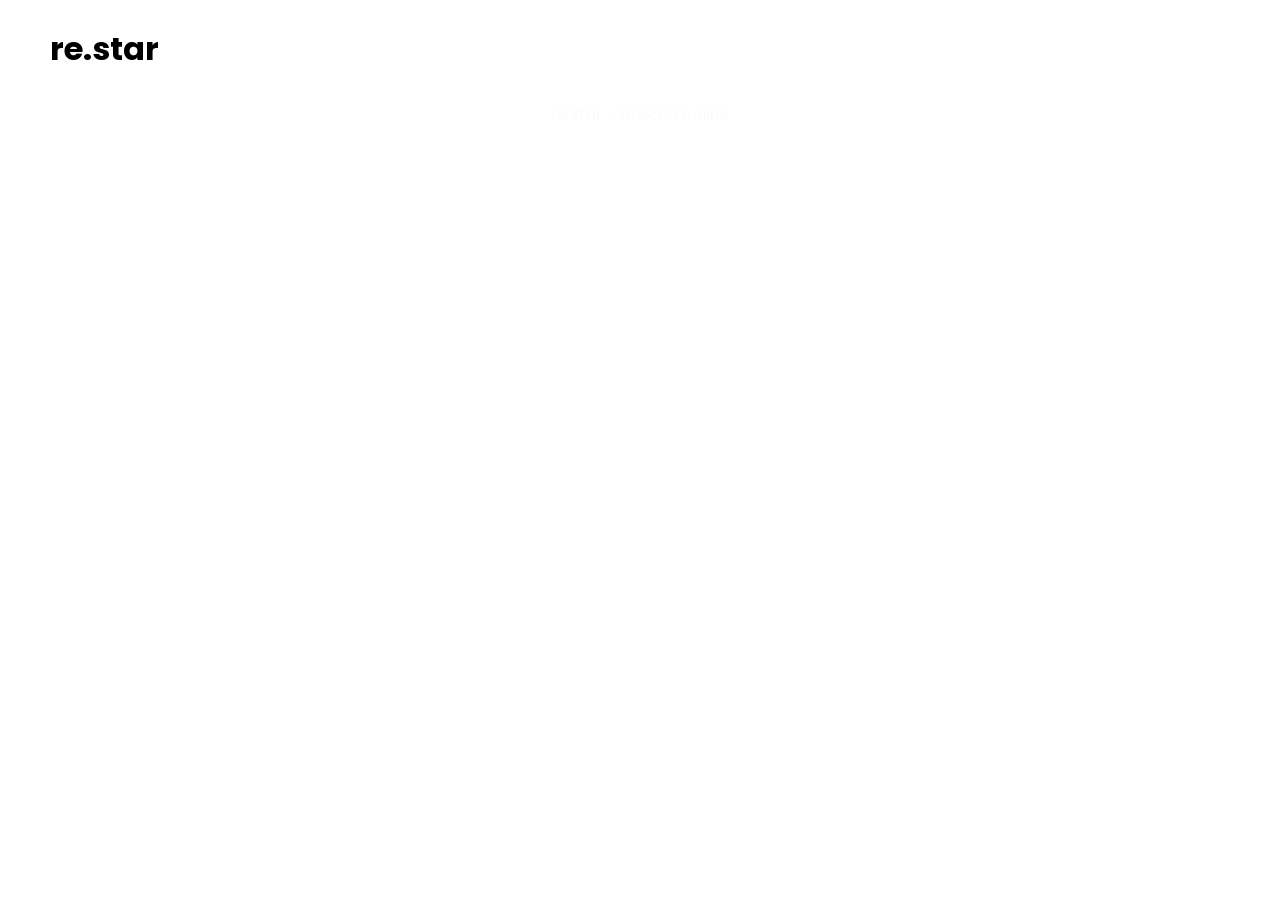
==== fale-c.html @ f4982b36 "." ====
<!DOCTYPE html>
<html lang="pt-br">
<head>
    <meta charset="UTF-8">
    <meta http-equiv="X-UA-Compatible" content="IE=edge">
    <meta name="viewport" content="width=device-width, initial-scale=1.0">
    <link rel="stylesheet" href="style-f.css">
    <link rel="stylesheet" href="style-all.css">
    <link rel="shortcut icon" href="imgs/favicon.ico" type="image/x-icon">
    <title>re.star</title>
</head>
<body>
    <header>
        <h1><span class="gradiente">re.star</span></h1>
        <nav>
            <span class="menu"></span>
            <span class="menu" style="margin-top: 6px;"></span>
            <span class="menu" style="margin-top: 6px;"></span>
        </nav>
    </header>
    <main>
        
    </main>
    <footer>
        <p>re.star - brechó online</p>
    </footer>
</body>
</html>
---- style-all.css ----
@charset "UTF-8";

@import url('https://fonts.googleapis.com/css2?family=Poppins:wght@100;200;300;400;500;600;700;800;900&display=swap');

:root {
    --cor0: #353535;
    --cor1: #4C8647;
    --cor2: #8A78E0;
    --cor3: #2B7FFF;
    --cor4: #FA4236;
    --cor5: #F2901C;
    --cor6: #fbfbfb;
    --cores: linear-gradient(90deg, #4C8647 25%, #8A78E0 40%, #2B7FFF 60%, #FA4236 80%, #F2901C 95%);

    --font: 'Poppins', sans-serif;
}

* {
    margin: 0px;
    padding: 0px;
}

body {
    padding: 0px 50px;
    max-width: 1440px;
    margin: auto;
    font-family: var(--font);
}

h2 {
    font-family: var(--font);
    color: var(--cor0);
    font-weight: 700;
    font-size: 3em;
}

header {
    padding: 25px 0px;

    display: flex;
    justify-content: space-between;
    align-content: center;
    align-items: center;
    flex-direction: row;
}

footer {
    text-align: center;

    padding: 4px;
    color: var(--cor6);
    border-radius: 15px 15px 0px 0px;
}
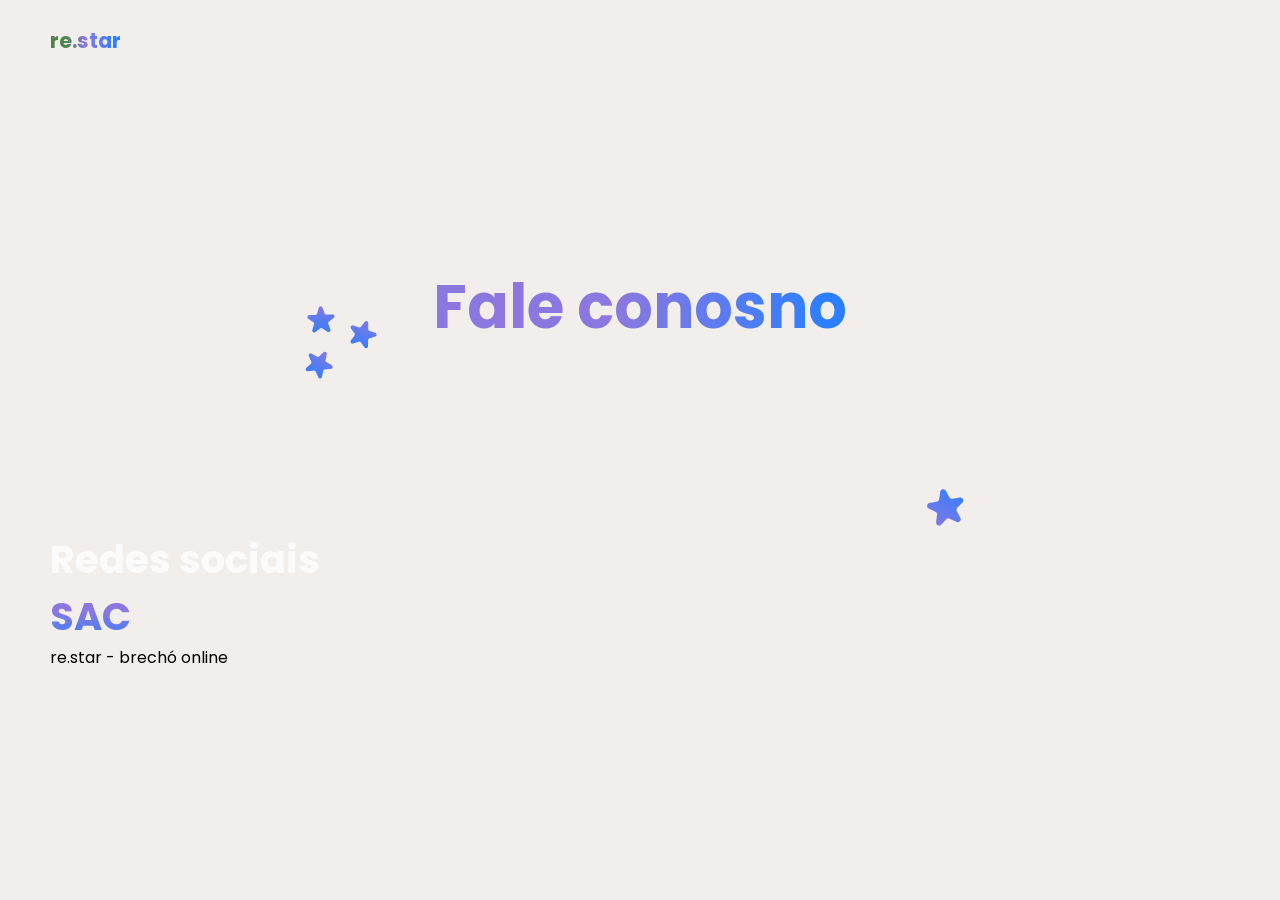
==== commit 1c25d737: "." ====
--- a/fale-c.html
+++ b/fale-c.html
@@ -5,13 +5,12 @@
     <meta http-equiv="X-UA-Compatible" content="IE=edge">
     <meta name="viewport" content="width=device-width, initial-scale=1.0">
     <link rel="stylesheet" href="style-f.css">
-    <link rel="stylesheet" href="style-all.css">
     <link rel="shortcut icon" href="imgs/favicon.ico" type="image/x-icon">
     <title>re.star</title>
 </head>
 <body>
     <header>
-        <h1><span class="gradiente">re.star</span></h1>
+        <h1 class="logo"><span class="gradiente">re.star</span></h1>
         <nav>
             <span class="menu"></span>
             <span class="menu" style="margin-top: 6px;"></span>
@@ -19,7 +18,21 @@
         </nav>
     </header>
     <main>
-        
+        <section class="fc-p">
+            <h1 class="fc-t">Fale conosno</h1>
+        </section>
+        <section>
+            <div>
+
+            </div>
+            <h2 class="rs">Redes sociais</h2>
+        </section>
+        <section>
+            <h2 class="sac">SAC</h2>
+            <div>
+
+            </div>
+        </section>
     </main>
     <footer>
         <p>re.star - brechó online</p>
--- a/style-f.css
+++ b/style-f.css
@@ -0,0 +1,111 @@
+@charset "UTF-8";
+
+@import url('https://fonts.googleapis.com/css2?family=Poppins:wght@100;200;300;400;500;600;700;800;900&display=swap');
+
+:root {
+    --cor0: #353535;
+    --cor1: #4C8647;
+    --cor2: #8A78E0;
+    --cor3: #2B7FFF;
+    --cor4: #FA4236;
+    --cor5: #F2901C;
+    --cor6: #FBFBFB;
+    --cor7: #F2EEEB;
+    --cores: linear-gradient(90deg, #8A78E0 45%, #2B7FFF 95%);
+
+    --font: 'Poppins', sans-serif;
+}
+
+* {
+    margin: 0px;
+    padding: 0px;
+}
+
+body {
+    padding: 0px 50px;
+    max-width: 1440px;
+    margin: auto;
+    font-family: var(--font);
+
+    background-color: var(--cor7);
+}
+
+::-webkit-scrollbar {
+    width: 0.5vw;
+    background-color: var(--cor7);
+}
+
+::-webkit-scrollbar-thumb{
+    background: linear-gradient(180deg, #8A78E0 45%, #2B7FFF 95%);
+    border-radius: 5px;
+}
+
+::-webkit-scrollbar-track{
+    background-color: var(--cor7);
+}
+
+header {
+    padding: 25px 0px;
+
+    display: flex;
+    justify-content: space-between;
+    align-content: center;
+    align-items: center;
+    flex-direction: row;
+}
+
+h1.logo {
+    font-family: var(--font);
+    color: var(--cor0);
+    font-weight: 700;
+    font-size: 1.3em;
+
+    background: linear-gradient(90deg, #4C8647 20%, #8A78E0 50%, #2B7FFF 95%);
+    -webkit-background-clip: text;
+    -webkit-text-fill-color: transparent;
+    background-clip: text;
+}
+
+section.fc-p {
+    display: flex;
+    justify-content: center;
+    align-content: center;
+    align-items: center;
+    flex-direction: row;
+
+    background: transparent url('imgs-f/estrelas-pi.png') center center no-repeat fixed;
+
+    height: 50vh;
+}
+
+h1.fc-t {
+    font-family: var(--font);
+    color: var(--cor0);
+    font-weight: 700;
+    font-size: 3.8em;
+
+    background: var(--cores);
+    -webkit-background-clip: text;
+    -webkit-text-fill-color: transparent;
+    background-clip: text;
+}
+
+h2.rs {
+    font-family: var(--font);
+    color: var(--cor6);
+    font-weight: 700;
+    font-size: 2.4em;
+}
+
+h2.sac {
+    font-family: var(--font);
+    color: var(--cor6);
+    font-weight: 700;
+    font-size: 2.4em;
+
+    background: linear-gradient(180deg, #8A78E0 40%, #2B7FFF 100%);
+    -webkit-background-clip: text;
+    -webkit-text-fill-color: transparent;
+    background-clip: text;
+}
+
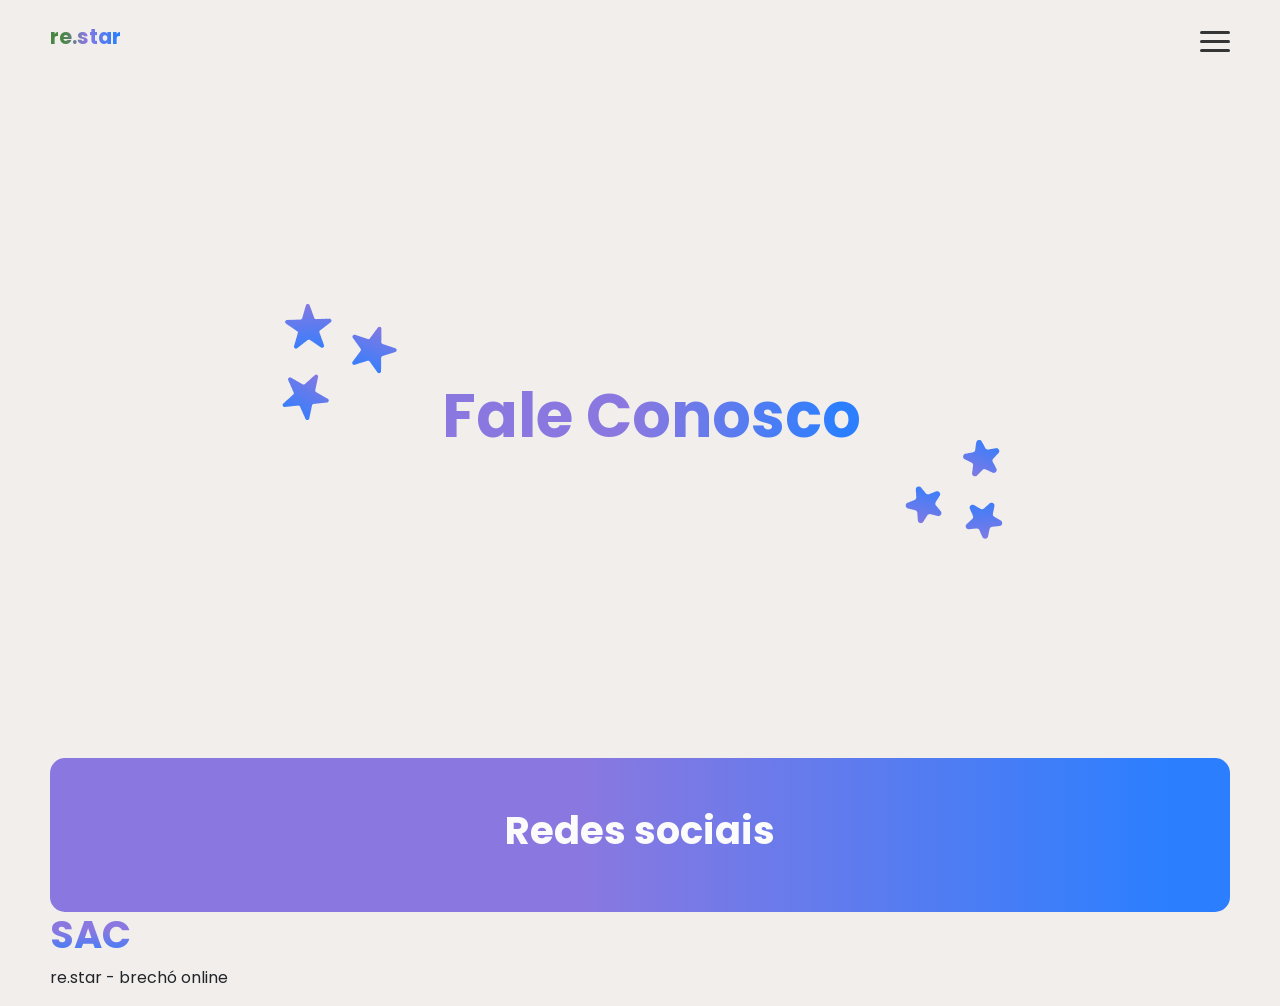
==== commit 424e4706: "." ====
--- a/fale-c.html
+++ b/fale-c.html
@@ -6,10 +6,11 @@
     <meta name="viewport" content="width=device-width, initial-scale=1.0">
     <link rel="stylesheet" href="style-f.css">
     <link rel="shortcut icon" href="imgs/favicon.ico" type="image/x-icon">
+    <link rel="stylesheet" href="https://stackpath.bootstrapcdn.com/bootstrap/4.1.3/css/bootstrap.min.css" integrity="sha384-MCw98/SFnGE8fJT3GXwEOngsV7Zt27NXFoaoApmYm81iuXoPkFOJwJ8ERdknLPMO" crossorigin="anonymous">
     <title>re.star</title>
 </head>
-<body>
-    <header>
+<body class="principal">
+    <header class="p">
         <h1 class="logo"><span class="gradiente">re.star</span></h1>
         <nav>
             <span class="menu"></span>
@@ -19,15 +20,25 @@
     </header>
     <main>
         <section class="fc-p">
-            <h1 class="fc-t">Fale conosno</h1>
+            <div class="row align-items-center ">
+                <div class="col-md-auto align-self-start">
+                  <img src="imgs-f/Group 9.png" alt="">
+                </div>
+                <div class="col-md-auto">
+                  <h1 class="fc-t">Fale Conosco</h1>
+                </div>
+                <div class="col-md-auto align-self-end">
+                  <img src="imgs-f/Group 10.png" alt="">
+                </div>
+              </div>
         </section>
-        <section>
+        <section class="rs-p">
             <div>
 
             </div>
             <h2 class="rs">Redes sociais</h2>
         </section>
-        <section>
+        <section class="sac-p">
             <h2 class="sac">SAC</h2>
             <div>
 
--- a/style-f.css
+++ b/style-f.css
@@ -21,13 +21,22 @@
     padding: 0px;
 }
 
-body {
+body.principal {
     padding: 0px 50px;
     max-width: 1440px;
     margin: auto;
     font-family: var(--font);
 
     background-color: var(--cor7);
+}
+
+span.menu {
+    display: block;
+    background: var(--cor0);
+    width: 30px;
+    height: 3px;
+
+    border-radius: 5px;
 }
 
 ::-webkit-scrollbar {
@@ -44,7 +53,7 @@
     background-color: var(--cor7);
 }
 
-header {
+header.p {
     padding: 25px 0px;
 
     display: flex;
@@ -69,13 +78,10 @@
 section.fc-p {
     display: flex;
     justify-content: center;
-    align-content: center;
-    align-items: center;
-    flex-direction: row;
 
-    background: transparent url('imgs-f/estrelas-pi.png') center center no-repeat fixed;
+    height: 75vh;
 
-    height: 50vh;
+    padding: 22vh 0vh;
 }
 
 h1.fc-t {
@@ -88,6 +94,15 @@
     -webkit-background-clip: text;
     -webkit-text-fill-color: transparent;
     background-clip: text;
+}
+
+section.rs-p {
+    background: var(--cores);
+    border-radius: 15px;
+
+    padding: 50px;
+
+    text-align: center;
 }
 
 h2.rs {
